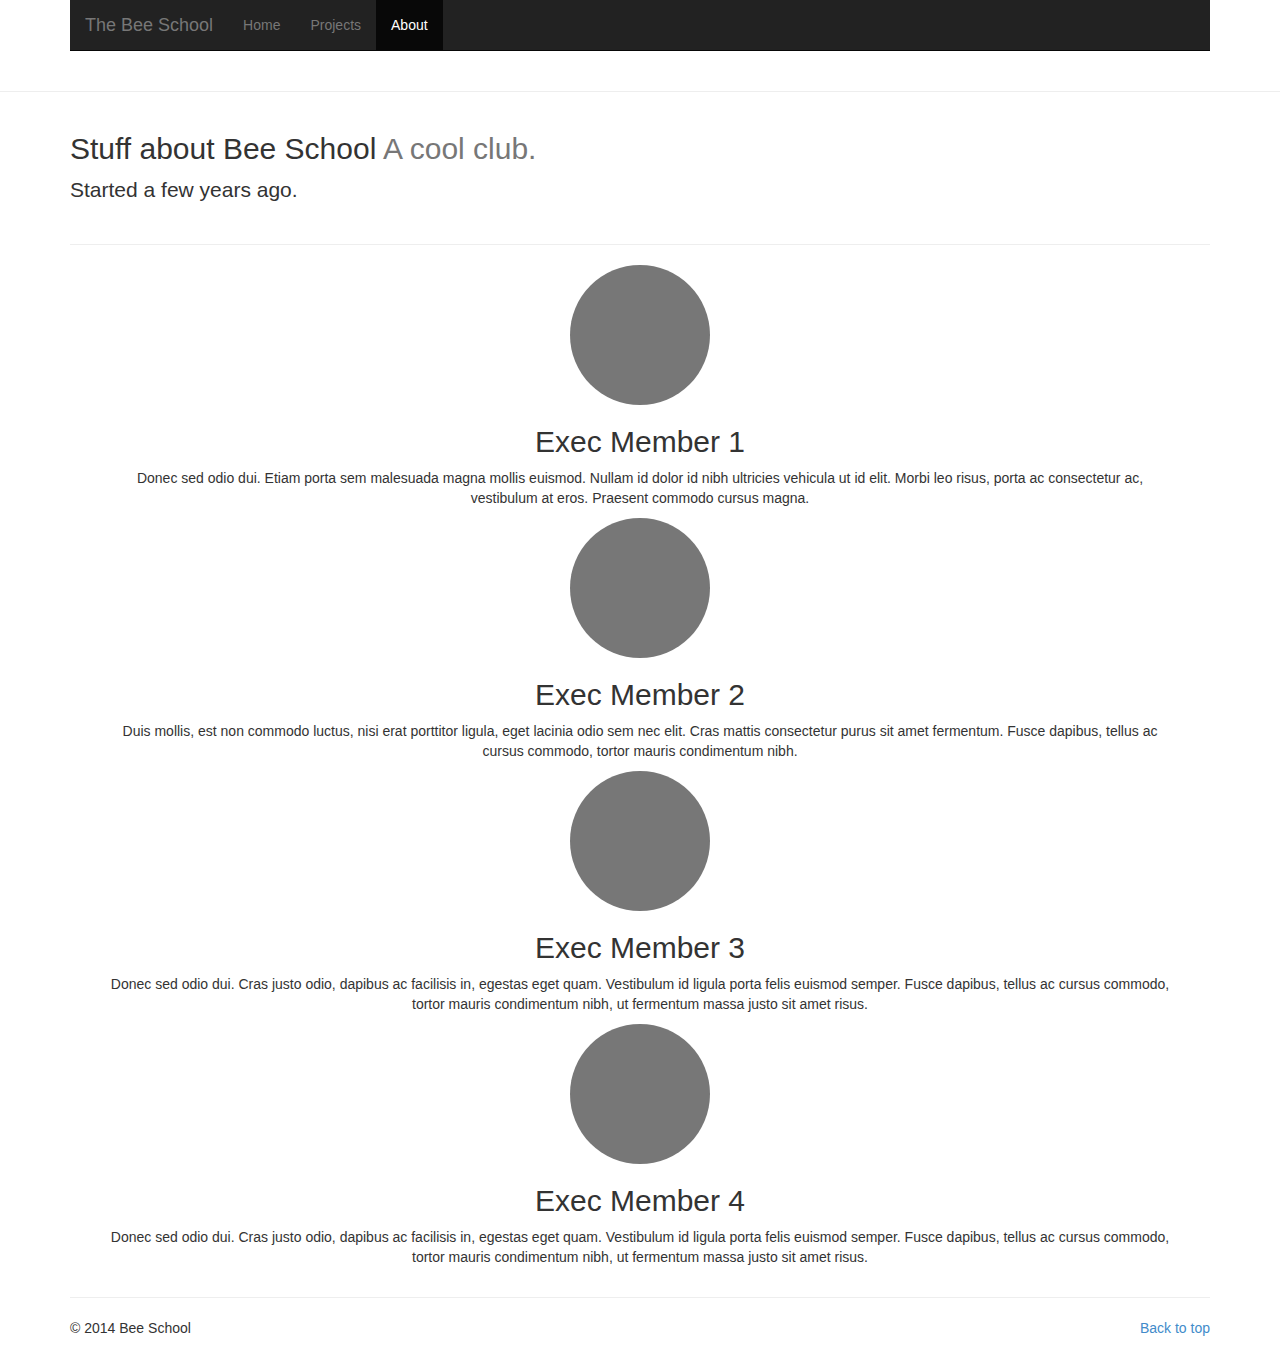
==== about.html @ b3da88a6 "Wireframe update" ====
<!DOCTYPE html>
<html lang="en">
  <head>
    <meta charset="utf-8">
    <meta http-equiv="X-UA-Compatible" content="IE=edge">
    <meta name="viewport" content="width=device-width, initial-scale=1">
    <meta name="description" content="">
    <meta name="author" content="">
    <link rel="icon" href="../../favicon.ico">

    <title>Bee School | About</title>

    <!-- Bootstrap core CSS -->
    <link href="css/bootstrap.min.css" rel="stylesheet">
	  <link href="css/custom.css" rel="stylesheet">

    <!-- Just for debugging purposes. Don't actually copy these 2 lines! -->
    <!--[if lt IE 9]><script src="../../assets/js/ie8-responsive-file-warning.js"></script><![endif]-->
    <script src="../../assets/js/ie-emulation-modes-warning.js"></script>

    <!-- HTML5 shim and Respond.js for IE8 support of HTML5 elements and media queries -->
    <!--[if lt IE 9]>
      <script src="https://oss.maxcdn.com/html5shiv/3.7.2/html5shiv.min.js"></script>
      <script src="https://oss.maxcdn.com/respond/1.4.2/respond.min.js"></script>
    <![endif]-->

    <!-- Custom styles for this template -->
    <link href="carousel.css" rel="stylesheet">
  </head>
<!-- NAVBAR
================================================== -->
  <body>
    <div class="navbar-wrapper">
      <div class="container">

        <nav class="navbar navbar-inverse navbar-static-top" role="navigation">
          <div class="container">
            <div class="navbar-header">
              <button type="button" class="navbar-toggle collapsed" data-toggle="collapse" data-target="#navbar" aria-expanded="false" aria-controls="navbar">
                <span class="sr-only">Toggle navigation</span>
                <span class="icon-bar"></span>
                <span class="icon-bar"></span>
                <span class="icon-bar"></span>
              </button>
              <a class="navbar-brand" href="#">The Bee School</a>
            </div>
            <div id="navbar" class="navbar-collapse collapse">
              <ul class="nav navbar-nav">
                <li><a href="index.html">Home</a></li>
                <li><a href="projects.html">Projects</a></li>
                <li class="active"><a href="#about">About</a></li></ul>
               
            </div>
          </div>
        </nav>

      </div>
    </div>

<hr class="featurette-divider">

	  <div class="container"> 
      <div class="row featurette">
        <div class="col-md-12">
          <h2 class="featurette-heading">Stuff about Bee School <span class="text-muted">A cool club.</span></h2>
          <p class="lead">Started a few years ago.</p>
        </div>
      </div>
	  <hr class="featurette-divider">


<div class="row headings">
        <div class="col-lg-12">
          <img class="img-circle" src="[data-uri]" alt="Generic placeholder image" style="width: 140px; height: 140px;">
          <h2>Exec Member 1</h2>
          <p>Donec sed odio dui. Etiam porta sem malesuada magna mollis euismod. Nullam id dolor id nibh ultricies vehicula ut id elit. Morbi leo risus, porta ac consectetur ac, vestibulum at eros. Praesent commodo cursus magna.</p>
     
        </div><!-- /.col-lg-4 -->
        <div class="col-lg-12">
          <img class="img-circle" src="[data-uri]" alt="Generic placeholder image" style="width: 140px; height: 140px;">
          <h2>Exec Member 2</h2>
          <p>Duis mollis, est non commodo luctus, nisi erat porttitor ligula, eget lacinia odio sem nec elit. Cras mattis consectetur purus sit amet fermentum. Fusce dapibus, tellus ac cursus commodo, tortor mauris condimentum nibh.</p>
      
        </div><!-- /.col-lg-4 -->
        <div class="col-lg-12">
          <img class="img-circle" src="[data-uri]" alt="Generic placeholder image" style="width: 140px; height: 140px;">
          <h2>Exec Member 3</h2>
          <p>Donec sed odio dui. Cras justo odio, dapibus ac facilisis in, egestas eget quam. Vestibulum id ligula porta felis euismod semper. Fusce dapibus, tellus ac cursus commodo, tortor mauris condimentum nibh, ut fermentum massa justo sit amet risus.</p>

        </div><!-- /.col-lg-4 -->
	 <div class="col-lg-12">
          <img class="img-circle" src="[data-uri]" alt="Generic placeholder image" style="width: 140px; height: 140px;">
          <h2>Exec Member 4</h2>
          <p>Donec sed odio dui. Cras justo odio, dapibus ac facilisis in, egestas eget quam. Vestibulum id ligula porta felis euismod semper. Fusce dapibus, tellus ac cursus commodo, tortor mauris condimentum nibh, ut fermentum massa justo sit amet risus.</p>
      </div><!-- /.row -->
	  </div>

	  
	        <hr class="featurette-divider">

	   <!-- FOOTER -->
      <footer>
        <p class="pull-right"><a href="#">Back to top</a></p>
        <p>&copy; 2014 Bee School</p>
      </footer>

    </div><!-- /.container -->


    <!-- Bootstrap core JavaScript
    ================================================== -->
    <!-- Placed at the end of the document so the pages load faster -->
    <script src="https://ajax.googleapis.com/ajax/libs/jquery/1.11.1/jquery.min.js"></script>
    <script src="js/bootstrap.min.js"></script>
    <script src="js/docs.min.js"></script>
    <!-- IE10 viewport hack for Surface/desktop Windows 8 bug -->
    <script src="/js/ie10-viewport-bug-workaround.js"></script>
  </body>
</html>
---- css/custom.css ----
.headings {
margin: 20px;
text-align: center;
}
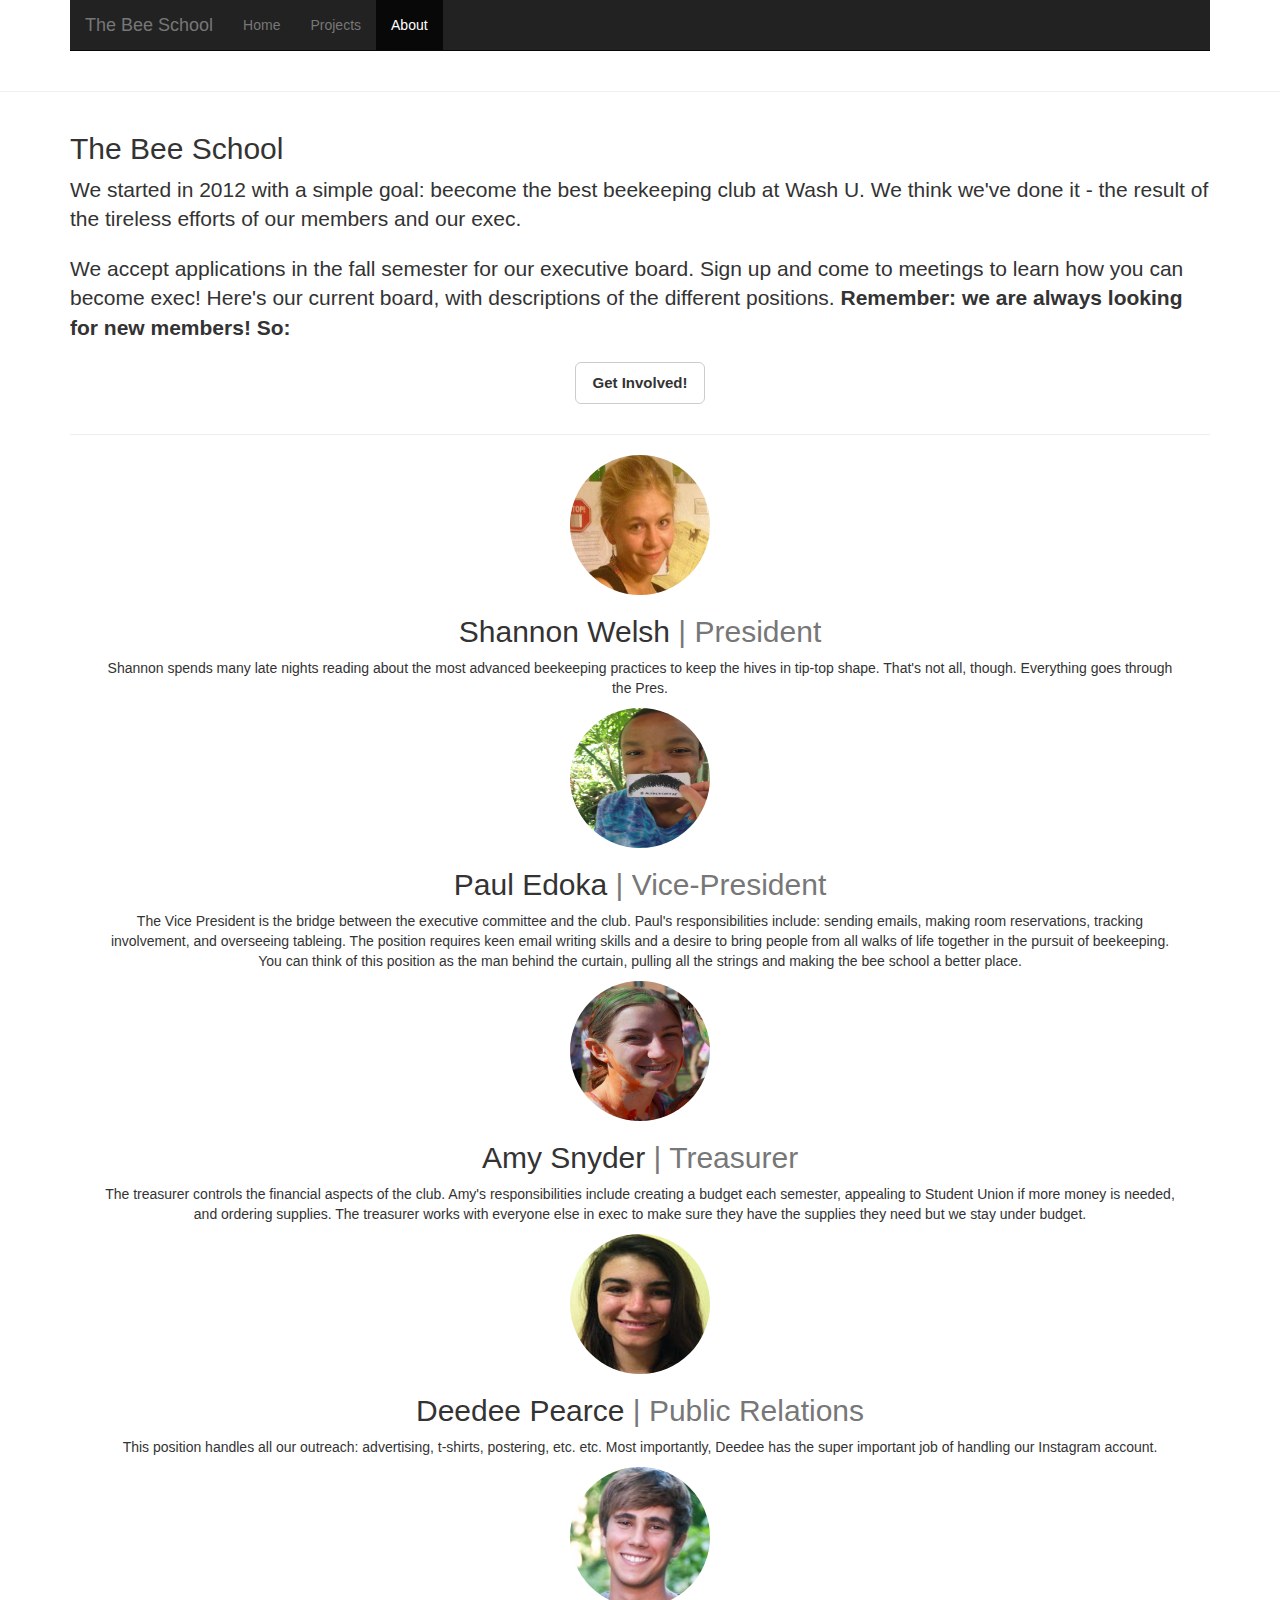
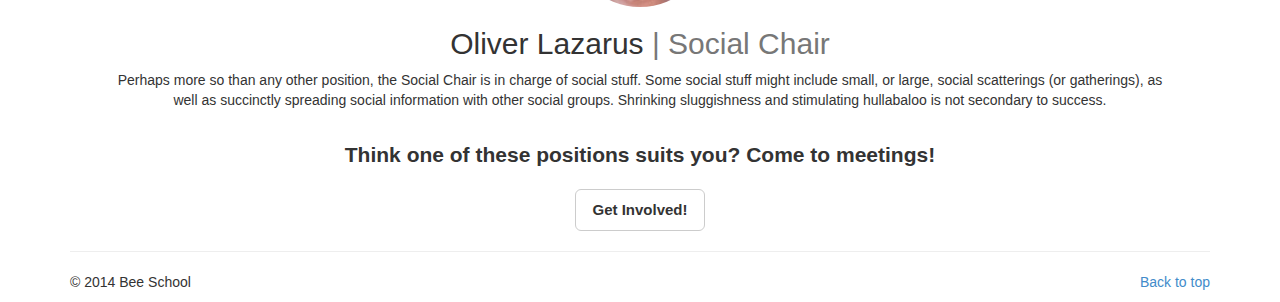
==== commit dcfd58ad: "Fixed Links" ====
--- a/about.html
+++ b/about.html
@@ -6,7 +6,7 @@
     <meta name="viewport" content="width=device-width, initial-scale=1">
     <meta name="description" content="">
     <meta name="author" content="">
-    <link rel="icon" href="../../favicon.ico">
+		  <link rel="Icon" href="img/logo.ico" />
 
     <title>Bee School | About</title>
 
@@ -42,7 +42,7 @@
                 <span class="icon-bar"></span>
                 <span class="icon-bar"></span>
               </button>
-              <a class="navbar-brand" href="#">The Bee School</a>
+              <a class="navbar-brand" href="index.html">The Bee School</a>
             </div>
             <div id="navbar" class="navbar-collapse collapse">
               <ul class="nav navbar-nav">
@@ -56,14 +56,47 @@
 
       </div>
     </div>
+	  
 
 <hr class="featurette-divider">
 
 	  <div class="container"> 
       <div class="row featurette">
         <div class="col-md-12">
-          <h2 class="featurette-heading">Stuff about Bee School <span class="text-muted">A cool club.</span></h2>
-          <p class="lead">Started a few years ago.</p>
+          <h2 class="featurette-heading">The Bee School</h2>
+          <p class="lead">We started in 2012 with a simple goal: beecome the best beekeeping club at Wash U. We think we've done it - the result of the tireless efforts of our members and our exec.</p>
+			<p class="lead">We accept applications in the fall semester for our executive board. Sign up and come to meetings to learn how you can become exec! Here's our current board, with descriptions of the different positions.<b> Remember: we are always looking for new members! So: <div style="text-align: center;"><button class="btn btn-default btn-lg" data-toggle="modal" data-target="#signUpModal" style="font-size: 15px;"><b>Get Involved!</b></button></div>
+				   
+    <div class="modal fade" id="signUpModal" tabindex="-1" role="dialog" aria-labelledby="myModalLabel" aria-hidden="true">
+      <div class="modal-dialog">
+        <div class="modal-content">
+          <div class="modal-header">
+            <button type="button" class="close" data-dismiss="modal"><span aria-hidden="true">&times;</span><span class="sr-only">Close</span></button>
+            <h5 class="modal-title" id="myModalLabel">Stay up to date with club meetings and events!</h5>
+          </div>
+          <div class="modal-body">
+
+            <form role="form" action="//forms.brace.io/olazarus11@gmail.com" method="POST">
+              <div class="form-group">
+                <label for="exampleInputEmail1">What's your email address?</label>
+                <input type="email" class="form-control" id="exampleInputEmail1" placeholder="Enter email" name="email">
+              </div>
+          
+              <div class="form-group">
+                <label for="exampleInputPassword1">Anything you'd like us to know?</label>
+                <textarea class="form-control" rows="3" name="message"></textarea>
+              </div>
+            
+              <button type="submit" class="btn btn-default" style="font-size: 15px;">Submit</button>
+            </form>
+
+
+
+          </div>
+
+        </div>
+      </div>
+    </div></b></p>
         </div>
       </div>
 	  <hr class="featurette-divider">
@@ -71,32 +104,71 @@
 
 <div class="row headings">
         <div class="col-lg-12">
-          <img class="img-circle" src="[data-uri]" alt="Generic placeholder image" style="width: 140px; height: 140px;">
-          <h2>Exec Member 1</h2>
-          <p>Donec sed odio dui. Etiam porta sem malesuada magna mollis euismod. Nullam id dolor id nibh ultricies vehicula ut id elit. Morbi leo risus, porta ac consectetur ac, vestibulum at eros. Praesent commodo cursus magna.</p>
+          <img class="img-circle" src="img/shannon.png"  style="width: 140px; height: 140px;">
+          <h2>Shannon Welsh <span class="text-muted">| President</span></h2>
+          <p>Shannon spends many late nights reading about the most advanced beekeeping practices to keep the hives in tip-top shape. That's not all, though. Everything goes through the Pres. </p>
      
         </div><!-- /.col-lg-4 -->
         <div class="col-lg-12">
-          <img class="img-circle" src="[data-uri]" alt="Generic placeholder image" style="width: 140px; height: 140px;">
-          <h2>Exec Member 2</h2>
-          <p>Duis mollis, est non commodo luctus, nisi erat porttitor ligula, eget lacinia odio sem nec elit. Cras mattis consectetur purus sit amet fermentum. Fusce dapibus, tellus ac cursus commodo, tortor mauris condimentum nibh.</p>
+          <img class="img-circle" src="img/paul.jpg" style="width: 140px; height: 140px;">
+          <h2>Paul Edoka <span class="text-muted">| Vice-President</span></h2>
+          <p>The Vice President is the bridge between the executive committee and the club. Paul's responsibilities include: sending emails, making room reservations, tracking involvement, and overseeing tableing. The position requires keen email writing skills and a desire to bring people from all walks of life together in the pursuit of beekeeping. You can think of this position as the man behind the curtain, pulling all the strings and making the bee school a better place. </p>
       
         </div><!-- /.col-lg-4 -->
         <div class="col-lg-12">
-          <img class="img-circle" src="[data-uri]" alt="Generic placeholder image" style="width: 140px; height: 140px;">
-          <h2>Exec Member 3</h2>
-          <p>Donec sed odio dui. Cras justo odio, dapibus ac facilisis in, egestas eget quam. Vestibulum id ligula porta felis euismod semper. Fusce dapibus, tellus ac cursus commodo, tortor mauris condimentum nibh, ut fermentum massa justo sit amet risus.</p>
+          <img class="img-circle" src="img/amy.png" style="width: 140px; height: 140px;">
+          <h2>Amy Snyder <span class="text-muted">| Treasurer</span></h2>
+          <p> The treasurer controls the financial aspects of the club. Amy's responsibilities include creating a budget each semester, appealing to Student Union if more money is needed, and ordering supplies. The treasurer works with everyone else in exec to make sure they have the supplies they need but we stay under budget.</p>
 
         </div><!-- /.col-lg-4 -->
 	 <div class="col-lg-12">
-          <img class="img-circle" src="[data-uri]" alt="Generic placeholder image" style="width: 140px; height: 140px;">
-          <h2>Exec Member 4</h2>
-          <p>Donec sed odio dui. Cras justo odio, dapibus ac facilisis in, egestas eget quam. Vestibulum id ligula porta felis euismod semper. Fusce dapibus, tellus ac cursus commodo, tortor mauris condimentum nibh, ut fermentum massa justo sit amet risus.</p>
+          <img class="img-circle" src="img/wuidapic.jpg" style="width: 140px; height: 140px;">
+          <h2>Deedee Pearce <span class="text-muted"> | Public Relations</span></h2>
+          <p>This position handles all our outreach: advertising, t-shirts, postering, etc. etc. Most importantly, Deedee has the super important job of handling our Instagram account.</p>
       </div><!-- /.row -->
-	  </div>
+	<div class="col-lg-12">
+          <img class="img-circle" src="img/3be5e87.jpg" style="width: 140px; height: 140px;">
+          <h2>Oliver Lazarus <span class="text-muted"> | Social Chair</span></h2>
+          <p>Perhaps more so than any other position, the Social Chair is in charge of social stuff. Some social stuff might include small, or large, social scatterings (or gatherings), as well as succinctly spreading social information with other social groups. Shrinking sluggishness and stimulating hullabaloo is not secondary to success. </p>
+      </div>
+	<div class="col-lg-12" style="margin-top: 20px"><p class="lead"><b>Think one of these positions suits you? Come to meetings!</b></p></div>
+	<div style="text-align: center;"><button class="btn btn-default btn-lg" data-toggle="modal" data-target="#signUpModal" style="font-size: 15px;"><b>Get Involved!</b></button></div>
+				   
+    <div class="modal fade" id="signUpModal" tabindex="-1" role="dialog" aria-labelledby="myModalLabel" aria-hidden="true">
+      <div class="modal-dialog">
+        <div class="modal-content">
+          <div class="modal-header">
+            <button type="button" class="close" data-dismiss="modal"><span aria-hidden="true">&times;</span><span class="sr-only">Close</span></button>
+            <h5 class="modal-title" id="myModalLabel">Stay up to date with club meetings and events!</h5>
+          </div>
+          <div class="modal-body">
+
+            <form role="form" action="//forms.brace.io/olazarus11@gmail.com" method="POST">
+              <div class="form-group">
+                <label for="exampleInputEmail1">What's your email address?</label>
+                <input type="email" class="form-control" id="exampleInputEmail1" placeholder="Enter email" name="email">
+              </div>
+          
+              <div class="form-group">
+                <label for="exampleInputPassword1">Anything you'd like us to know?</label>
+                <textarea class="form-control" rows="3" name="message"></textarea>
+              </div>
+            
+              <button type="submit" class="btn btn-default" style="font-size: 15px;">Submit</button>
+            </form>
+
+
+
+          </div>
+
+        </div>
+      </div>
+    </div>
+	
+	<!-- /.row -->
 
 	  
-	        <hr class="featurette-divider">
+	       </div> <hr class="featurette-divider">
 
 	   <!-- FOOTER -->
       <footer>
@@ -104,7 +176,7 @@
         <p>&copy; 2014 Bee School</p>
       </footer>
 
-    </div><!-- /.container -->
+    <!-- /.container -->
 
 
     <!-- Bootstrap core JavaScript
--- a/css/custom.css
+++ b/css/custom.css
@@ -1,4 +1,53 @@
+ .carousel-control.left, .carousel-control.right {
+    background-image: none;
+}
+
+.glyphicon {
+	color: gold;
+}
+
 .headings {
 margin: 20px;
 text-align: center;
+}
+
+.item {
+	height: 500px;
+	padding: 0;
+}
+.item img {
+	display: block;
+	margin: 0 auto;
+	width: 500px;
+}
+
+.row a {
+	text-decoration: none;
+	color: black;
+}
+
+.row a:hover {
+	color: gold;
+}
+
+.btn:hover {
+	background-color: yellow;
+}
+
+.carousel-control {
+	width: 50%;
+	text-shadow: 0 0px 0px rgba(0,0,0,0);
+}
+
+.btn {
+	font-size: 30px;
+}
+
+@media (max-width: 500px) {
+	.item { 
+		height: 300px;
+	}
+	.btn {
+		font-size: 15px;
+	}
 }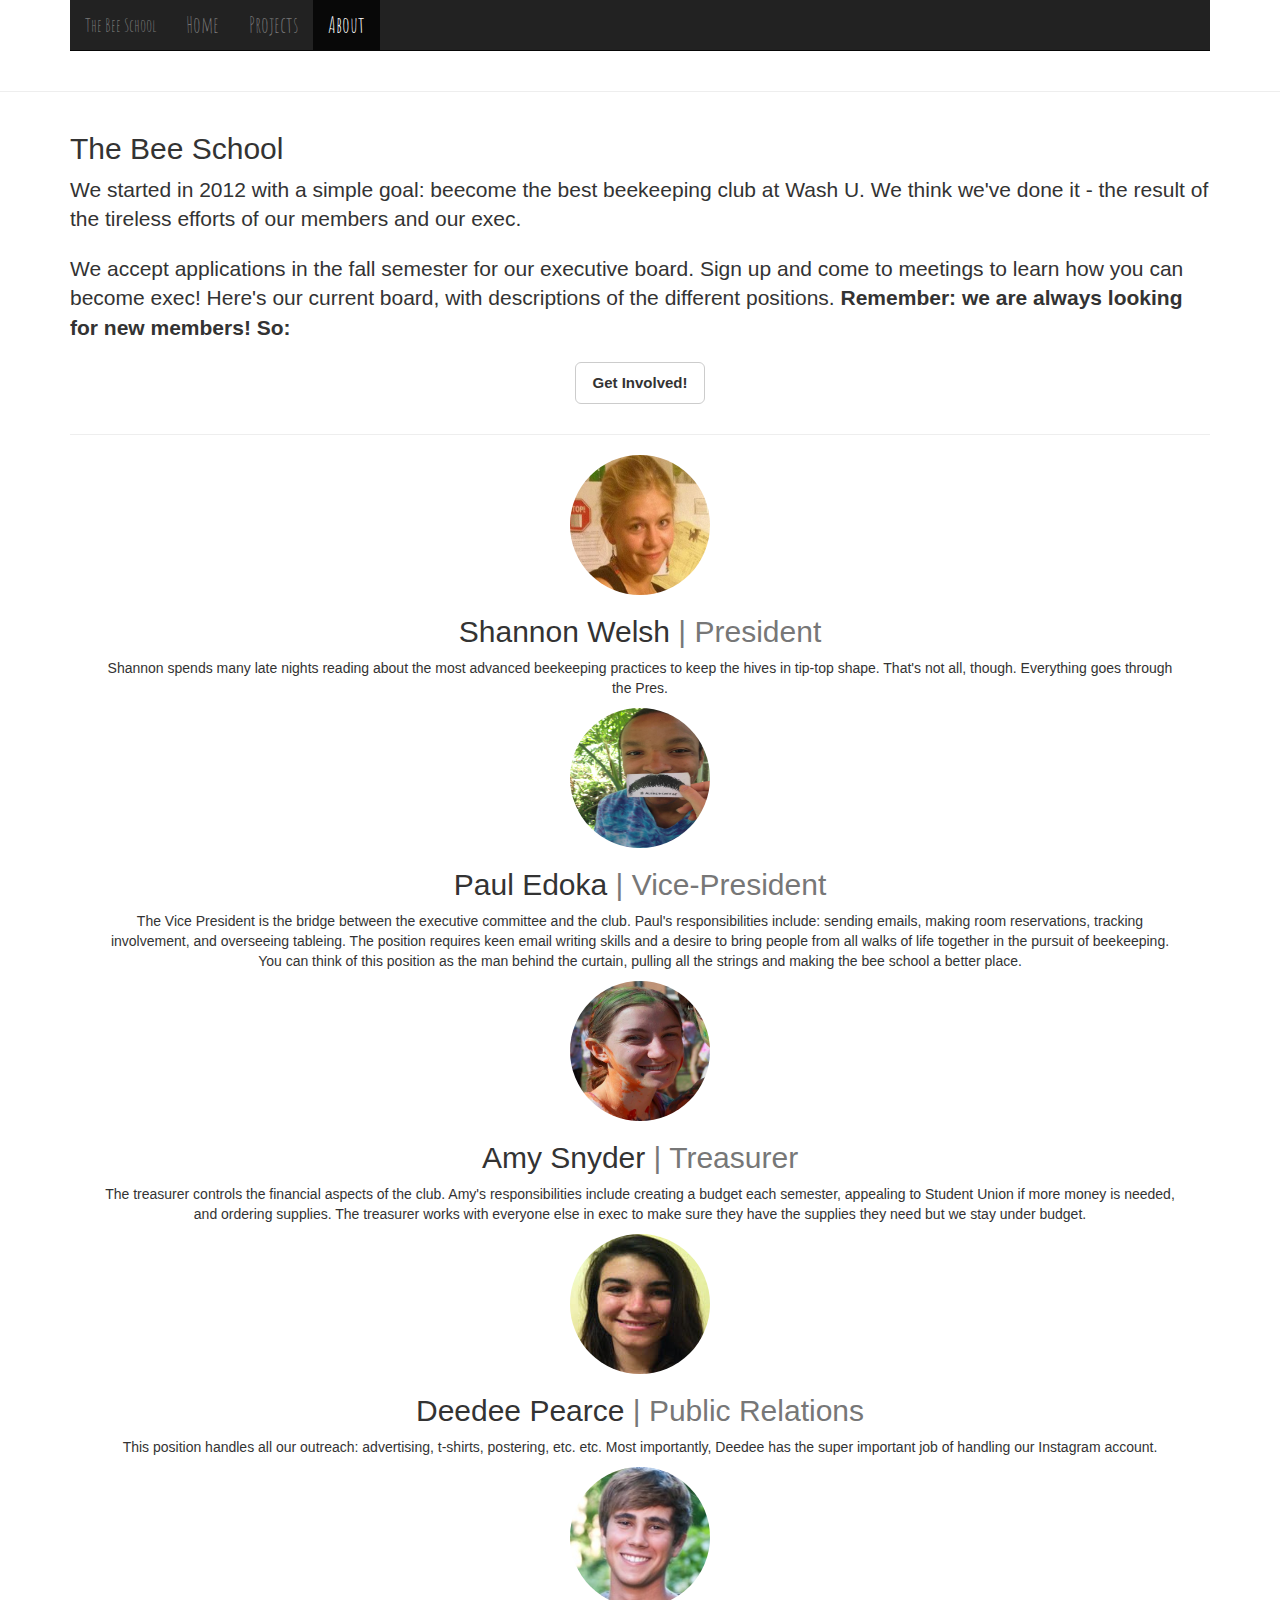
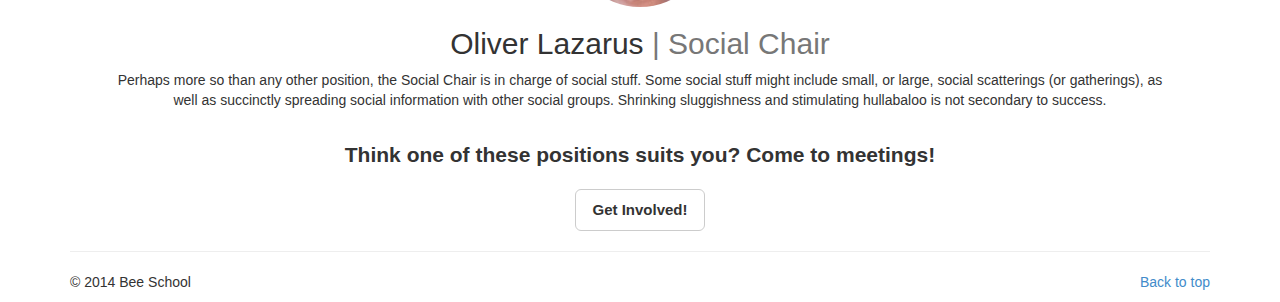
==== commit 49cd1733: "Content+Styling" ====
--- a/about.html
+++ b/about.html
@@ -13,6 +13,7 @@
     <!-- Bootstrap core CSS -->
     <link href="css/bootstrap.min.css" rel="stylesheet">
 	  <link href="css/custom.css" rel="stylesheet">
+	  <link href='http://fonts.googleapis.com/css?family=Amatic+SC:400,700' rel='stylesheet' type='text/css'>
 
     <!-- Just for debugging purposes. Don't actually copy these 2 lines! -->
     <!--[if lt IE 9]><script src="../../assets/js/ie8-responsive-file-warning.js"></script><![endif]-->
@@ -60,7 +61,7 @@
 
 <hr class="featurette-divider">
 
-	  <div class="container"> 
+	  <div class="container about"> 
       <div class="row featurette">
         <div class="col-md-12">
           <h2 class="featurette-heading">The Bee School</h2>
--- a/css/custom.css
+++ b/css/custom.css
@@ -1,5 +1,18 @@
  .carousel-control.left, .carousel-control.right {
     background-image: none;
+}
+
+.navbar {
+	font-family: 'Amatic SC', cursive;
+	font-size: 22px;
+}
+
+.carousel-inner {
+	font-family: 'Amatic SC', cursive;
+}
+
+.carousel-inner h3 {
+	font-size: 35px;
 }
 
 .glyphicon {
@@ -34,6 +47,10 @@
 	background-color: yellow;
 }
 
+.row, .projects, .about { 
+font-family: 'Karla', sans-serif;
+}
+
 .carousel-control {
 	width: 50%;
 	text-shadow: 0 0px 0px rgba(0,0,0,0);
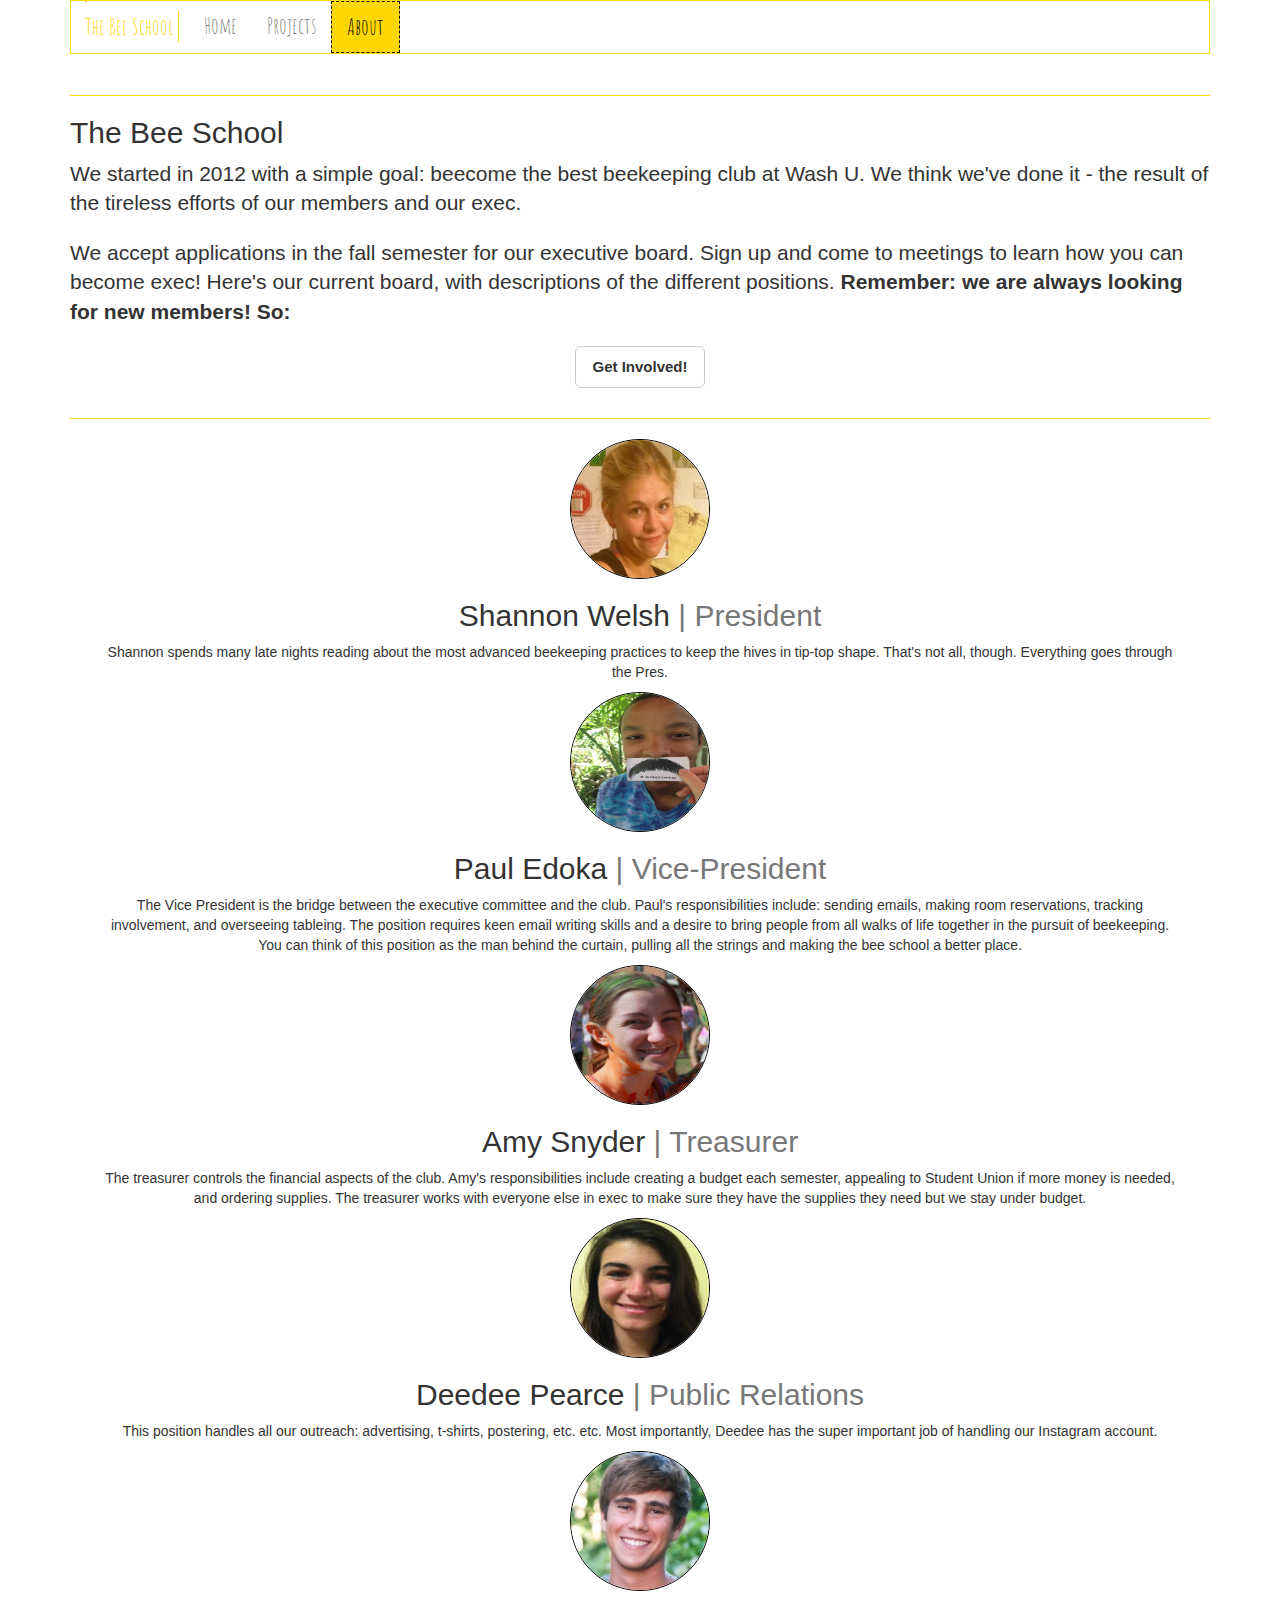
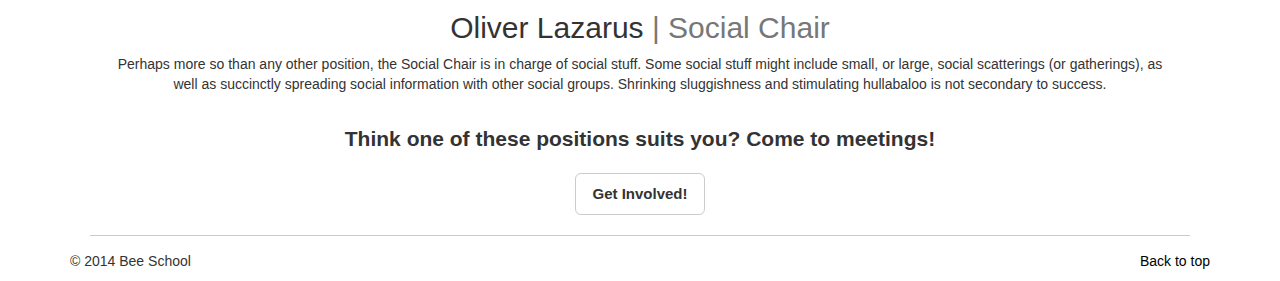
==== commit ea8d45c1: "Styling" ====
--- a/about.html
+++ b/about.html
@@ -31,7 +31,7 @@
 <!-- NAVBAR
 ================================================== -->
   <body>
-    <div class="navbar-wrapper">
+      <div class="navbar-wrapper">
       <div class="container">
 
         <nav class="navbar navbar-inverse navbar-static-top" role="navigation">
@@ -43,14 +43,15 @@
                 <span class="icon-bar"></span>
                 <span class="icon-bar"></span>
               </button>
-              <a class="navbar-brand" href="index.html">The Bee School</a>
+              
             </div>
-            <div id="navbar" class="navbar-collapse collapse">
+             <div id="navbar" class="navbar-collapse collapse">
               <ul class="nav navbar-nav">
+				  <li class="brand">The Bee School</li>
                 <li><a href="index.html">Home</a></li>
                 <li><a href="projects.html">Projects</a></li>
-                <li class="active"><a href="#about">About</a></li></ul>
-               
+                <li class="active"><a href="about.html">About</a></li></ul>
+				    </ul>
             </div>
           </div>
         </nav>
@@ -59,11 +60,12 @@
     </div>
 	  
 
-<hr class="featurette-divider">
 
 	  <div class="container about"> 
       <div class="row featurette">
         <div class="col-md-12">
+			<hr class="featurette-divider">
+
           <h2 class="featurette-heading">The Bee School</h2>
           <p class="lead">We started in 2012 with a simple goal: beecome the best beekeeping club at Wash U. We think we've done it - the result of the tireless efforts of our members and our exec.</p>
 			<p class="lead">We accept applications in the fall semester for our executive board. Sign up and come to meetings to learn how you can become exec! Here's our current board, with descriptions of the different positions.<b> Remember: we are always looking for new members! So: <div style="text-align: center;"><button class="btn btn-default btn-lg" data-toggle="modal" data-target="#signUpModal" style="font-size: 15px;"><b>Get Involved!</b></button></div>
@@ -169,14 +171,16 @@
 	<!-- /.row -->
 
 	  
-	       </div> <hr class="featurette-divider">
+	     <hr class="featurette-divider">
 
 	   <!-- FOOTER -->
-      <footer>
-        <p class="pull-right"><a href="#">Back to top</a></p>
-        <p>&copy; 2014 Bee School</p>
+     </div>  <footer>
+		  <div style="margin-top: -25px"> 
+        <p class="pull-right"><a href="#" class="stay" style="color: black;">Back to top</a></p>
+        <p>&copy; 2014 Bee School</p></div>
       </footer>
 
+	  
     <!-- /.container -->
 
 
--- a/css/custom.css
+++ b/css/custom.css
@@ -5,10 +5,53 @@
 .navbar {
 	font-family: 'Amatic SC', cursive;
 	font-size: 22px;
+	color: gold;
 }
 
+
+.navbar-inverse .navbar-nav>.active>a, .navbar-inverse .navbar-nav>.active>a:hover, .navbar-inverse .navbar-nav>.active>a:focus {
+	background-color: gold;
+	color: black;
+	border: 1px dashed black;
+}
+
+.brand {
+	margin: 10px 10px 6px -2px;
+	border-right: 1px solid gold;
+	padding-right: 5px;
+}
+
+
+.navbar-inverse, .navbar-collapse {
+	border-color: white;
+}
+
+
+
+@media (min-width: 768px) {
+#navbar.navbar-collapse.collapse {
+	margin-right: 15px;
+	margin-left: -15px;
+}
+}
+
+
+.container>.navbar-header, .container-fluid>.navbar-header, .container>.navbar-collapse, .container-fluid>.navbar-collapse
+
+#navbar {
+	background-color: white;
+	border: 1px solid gold;
+}
+
+.active {
+	background-color: white;
+}
 .carousel-inner {
 	font-family: 'Amatic SC', cursive;
+}
+
+hr {
+	border-top: 1px solid gold;
 }
 
 .carousel-inner h3 {
@@ -39,16 +82,24 @@
 	color: black;
 }
 
+#navbar a:hover {
+	color: black;
+}
+
 .row a:hover {
 	color: gold;
 }
 
 .btn:hover {
-	background-color: yellow;
+	background-color: gold;
 }
 
 .row, .projects, .about { 
 font-family: 'Karla', sans-serif;
+}
+
+button.navbar-toggle.collapsed {
+	background-color: gold;
 }
 
 .carousel-control {
@@ -67,4 +118,13 @@
 	.btn {
 		font-size: 15px;
 	}
+}
+
+.img-circle {
+	border: 1px solid black;
+}
+
+.stay:hover {
+	text-decoration: none;
+	color: gold;
 }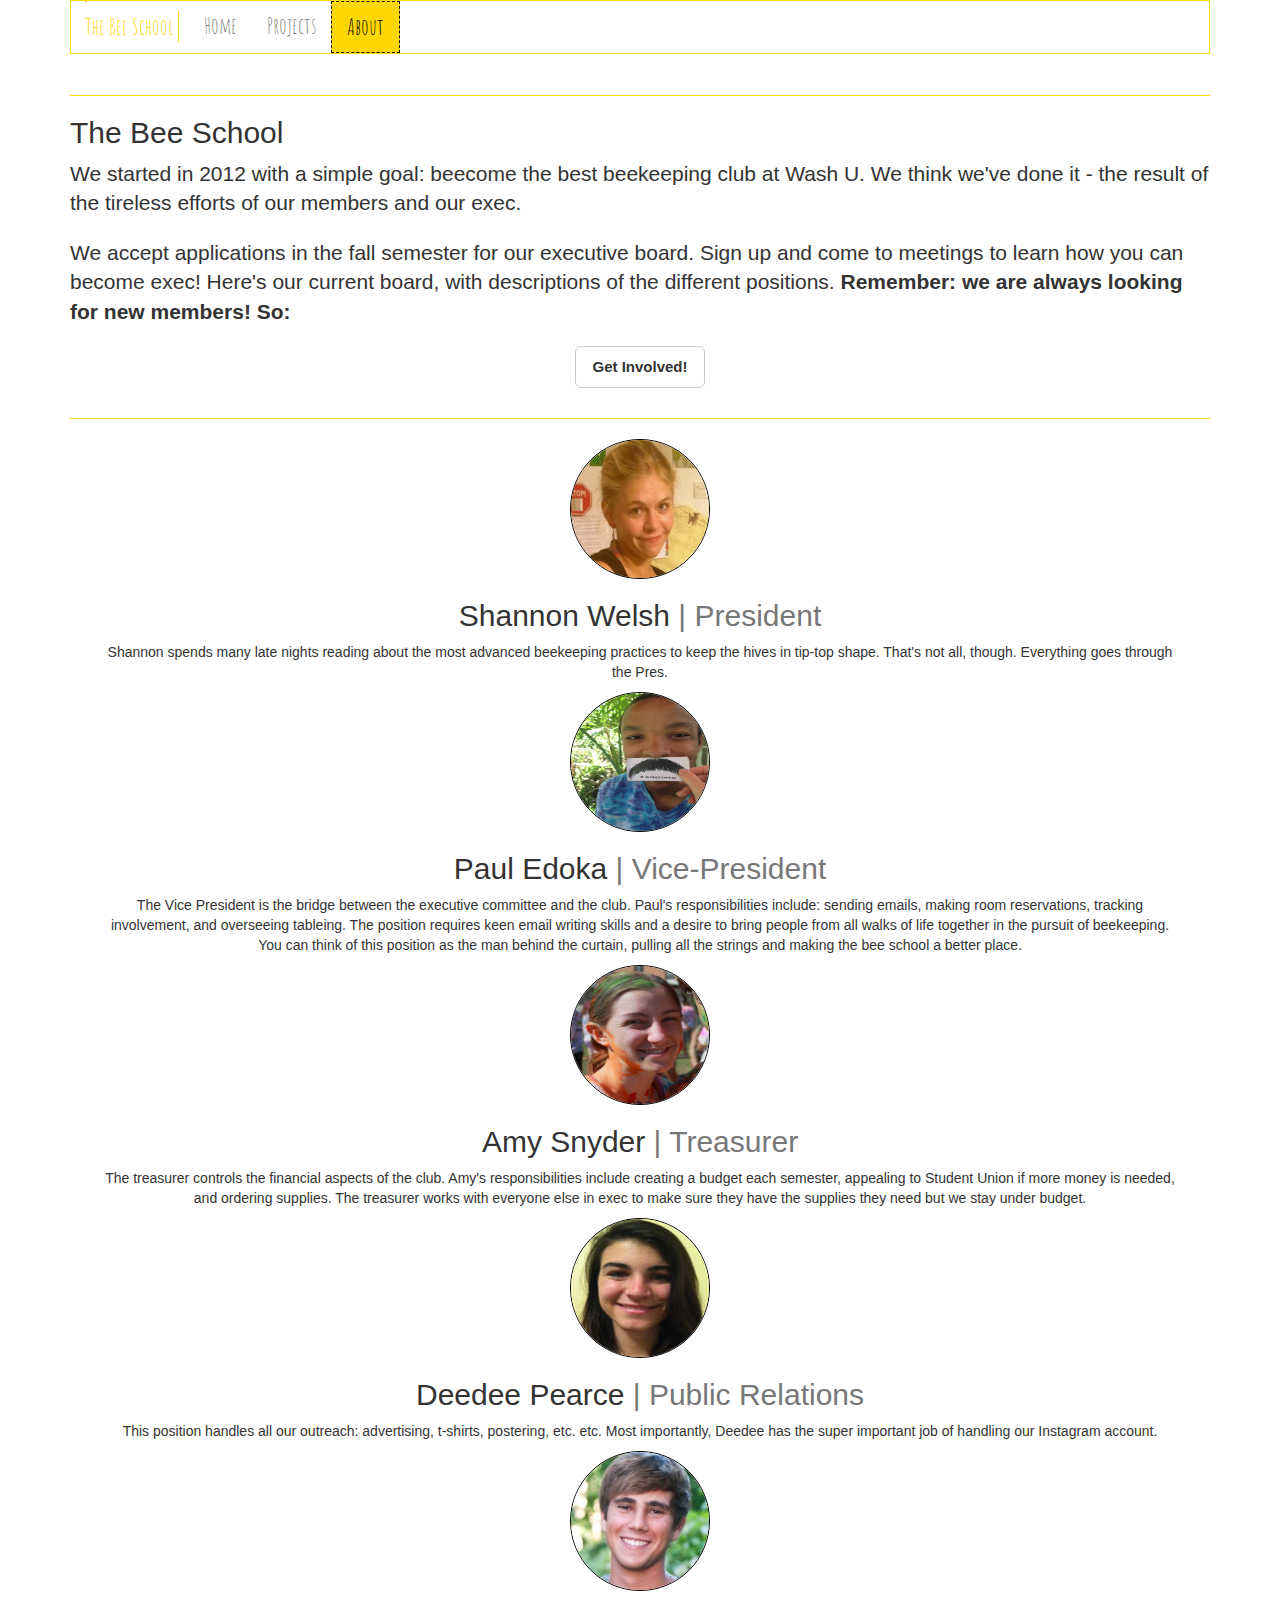
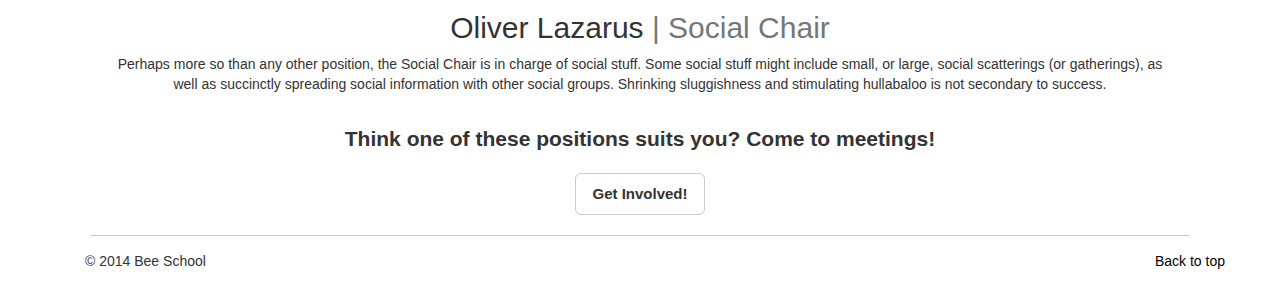
==== commit 4674e4c8: "Footer Styling" ====
--- a/about.html
+++ b/about.html
@@ -174,12 +174,13 @@
 	     <hr class="featurette-divider">
 
 	   <!-- FOOTER -->
-     </div>  <footer>
+     </div>
+		  <div class="container"> <footer>
 		  <div style="margin-top: -25px"> 
         <p class="pull-right"><a href="#" class="stay" style="color: black;">Back to top</a></p>
         <p>&copy; 2014 Bee School</p></div>
       </footer>
-
+</div>
 	  
     <!-- /.container -->
 
--- a/css/custom.css
+++ b/css/custom.css
@@ -108,7 +108,7 @@
 }
 
 .btn {
-	font-size: 30px;
+	font-size: 20px;
 }
 
 @media (max-width: 500px) {
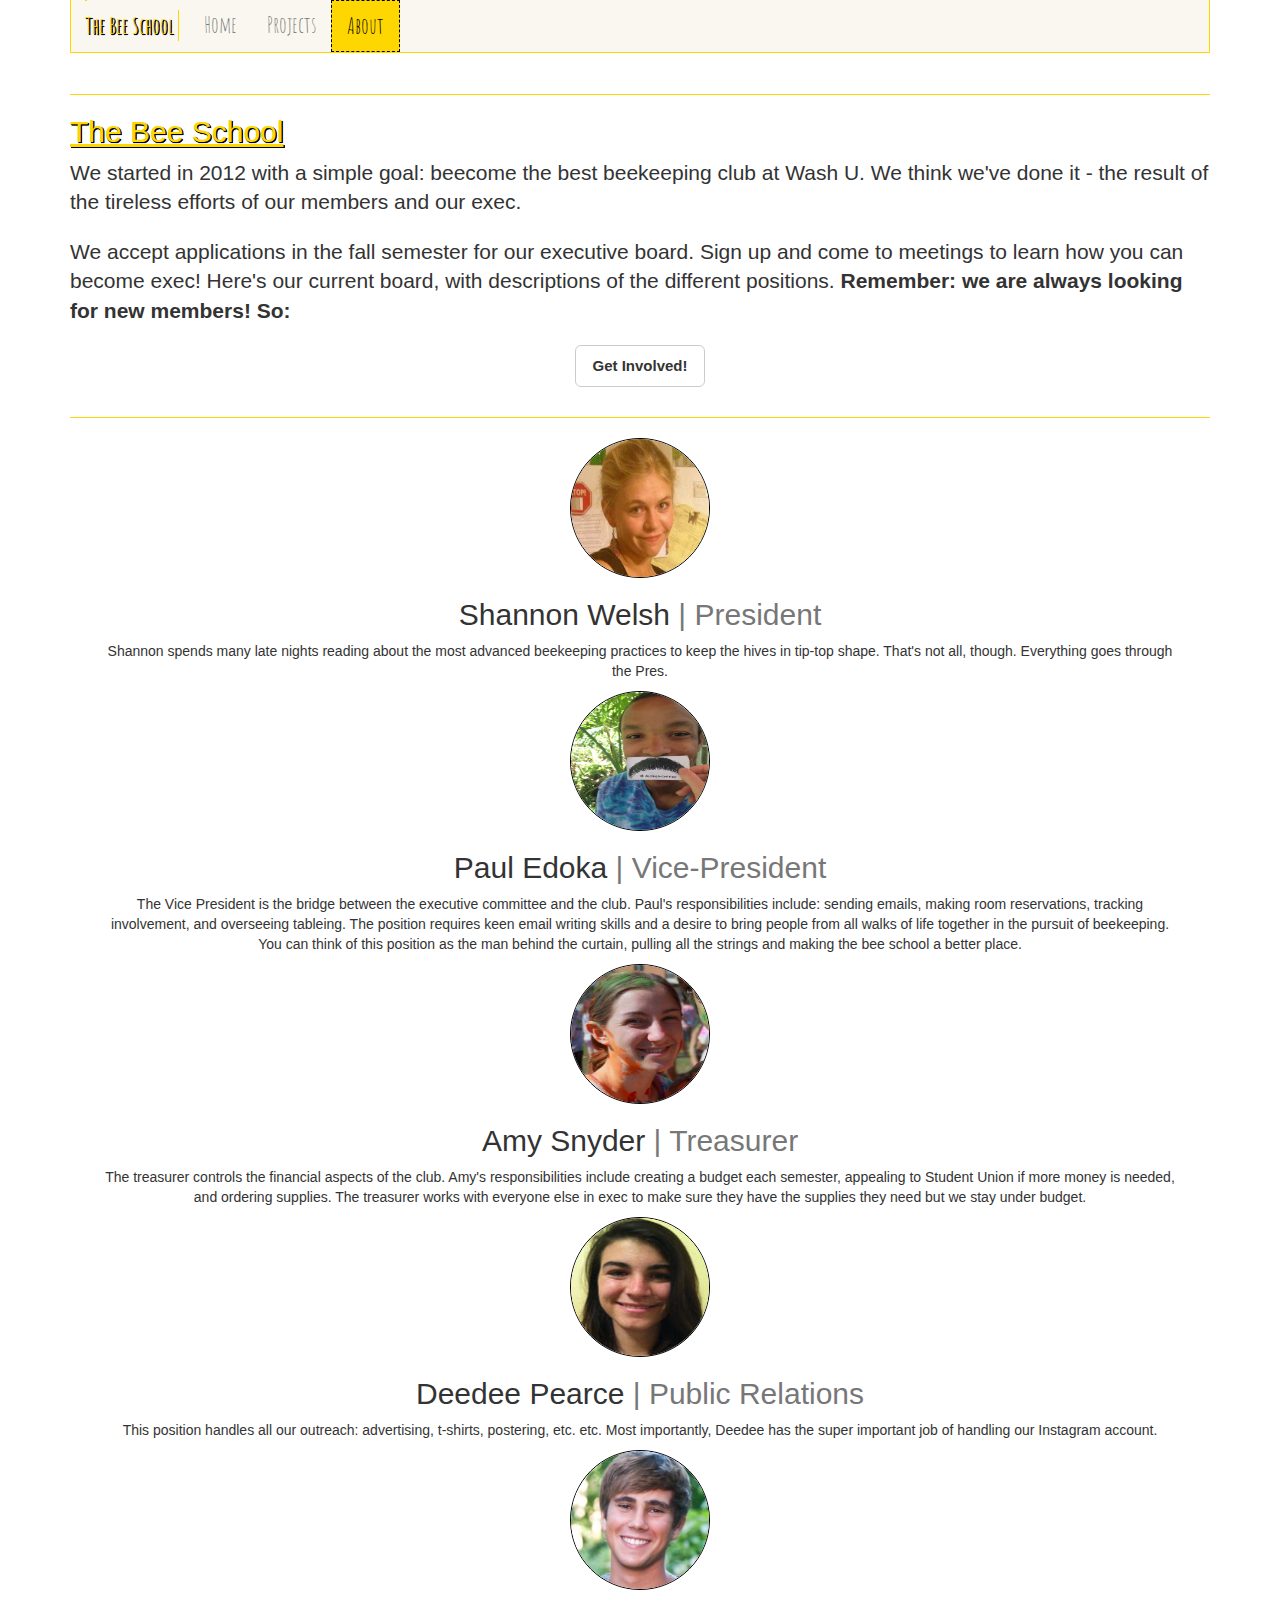
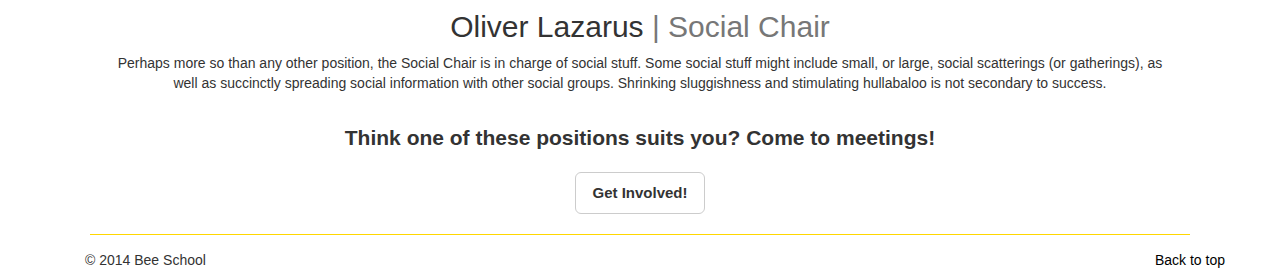
==== commit df4dac74: "Styles" ====
--- a/about.html
+++ b/about.html
@@ -66,7 +66,7 @@
         <div class="col-md-12">
 			<hr class="featurette-divider">
 
-          <h2 class="featurette-heading">The Bee School</h2>
+          <h2 class="featurette-heading" style="color: gold; text-shadow: 1px 1px 1px black, 1px 1px black, 1px 1px black, 1px 1px black; text-decoration: underline"> The Bee School</h2>
           <p class="lead">We started in 2012 with a simple goal: beecome the best beekeeping club at Wash U. We think we've done it - the result of the tireless efforts of our members and our exec.</p>
 			<p class="lead">We accept applications in the fall semester for our executive board. Sign up and come to meetings to learn how you can become exec! Here's our current board, with descriptions of the different positions.<b> Remember: we are always looking for new members! So: <div style="text-align: center;"><button class="btn btn-default btn-lg" data-toggle="modal" data-target="#signUpModal" style="font-size: 15px;"><b>Get Involved!</b></button></div>
 				   
--- a/css/custom.css
+++ b/css/custom.css
@@ -19,6 +19,7 @@
 	margin: 10px 10px 6px -2px;
 	border-right: 1px solid gold;
 	padding-right: 5px;
+	text-shadow: 1px 1px 1px black,  1px 1px black, 1px 1px black,  1px 1px black;
 }
 
 
@@ -39,8 +40,11 @@
 .container>.navbar-header, .container-fluid>.navbar-header, .container>.navbar-collapse, .container-fluid>.navbar-collapse
 
 #navbar {
-	background-color: white;
-	border: 1px solid gold;
+	background-color: #FAF7F0;
+	border-bottom: 1px solid gold;
+	border-left: 	1px solid gold;
+	border-right: 1px solid gold;
+
 }
 
 .active {
@@ -113,13 +117,20 @@
 
 @media (max-width: 500px) {
 	.item { 
-		height: 300px;
+		height: 400px;
 	}
 	.btn {
 		font-size: 15px;
 	}
+	.name {
+		padding-top: 100px;
+	}
 }
 
+#navbar.navbar-collapse.collapse.in li {
+	margin-left: 5px;
+}
+	
 .img-circle {
 	border: 1px solid black;
 }
